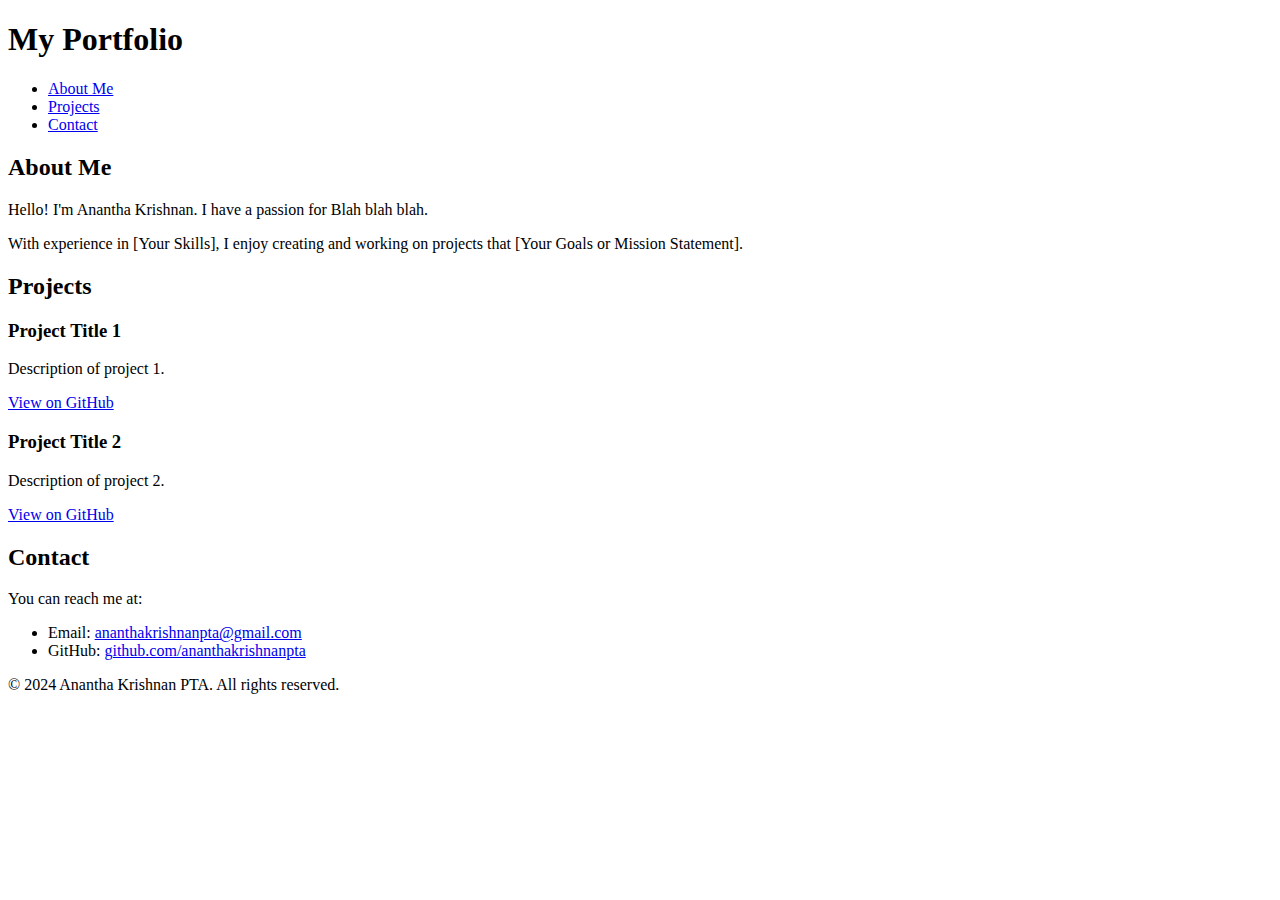
==== index.html @ 8804f5f9 "Create index.html" ====
<!DOCTYPE html>
<html lang="en">
<head>
    <meta charset="UTF-8">
    <meta name="viewport" content="width=device-width, initial-scale=1.0">
    <title>My Portfolio</title>
    <link rel="stylesheet" href="styles.css">
</head>
<body>
    <header>
        <h1>My Portfolio</h1>
        <nav>
            <ul>
                <li><a href="#about">About Me</a></li>
                <li><a href="#projects">Projects</a></li>
                <li><a href="#contact">Contact</a></li>
            </ul>
        </nav>
    </header>
    <section id="about">
        <h2>About Me</h2>
        <p>Hello! I'm Anantha Krishnan. I have a passion for Blah blah blah.</p>
        <p>With experience in [Your Skills], I enjoy creating and working on projects that [Your Goals or Mission Statement].</p>
    </section>
    <section id="projects">
        <h2>Projects</h2>
        <div class="project">
            <h3>Project Title 1</h3>
            <p>Description of project 1.</p>
            <a href="http://github.com/yourusername/project1">View on GitHub</a>
        </div>
        <div class="project">
            <h3>Project Title 2</h3>
            <p>Description of project 2.</p>
            <a href="http://github.com/yourusername/project2">View on GitHub</a>
        </div>
        <!-- Add more projects as needed -->
    </section>
    <section id="contact">
        <h2>Contact</h2>
        <p>You can reach me at:</p>
        <ul>
            <li>Email: <a href="mailto:ananthakrishnanpta@gmail.com">ananthakrishnanpta@gmail.com</a></li>
            <li>GitHub: <a href="http://github.com/ananthakrishnanpta">github.com/ananthakrishnanpta</a></li>
            <!-- Add other contact methods as needed -->
        </ul>
    </section>
    <footer>
        <p>&copy; 2024 Anantha Krishnan PTA. All rights reserved.</p>
    </footer>
</body>
</html>
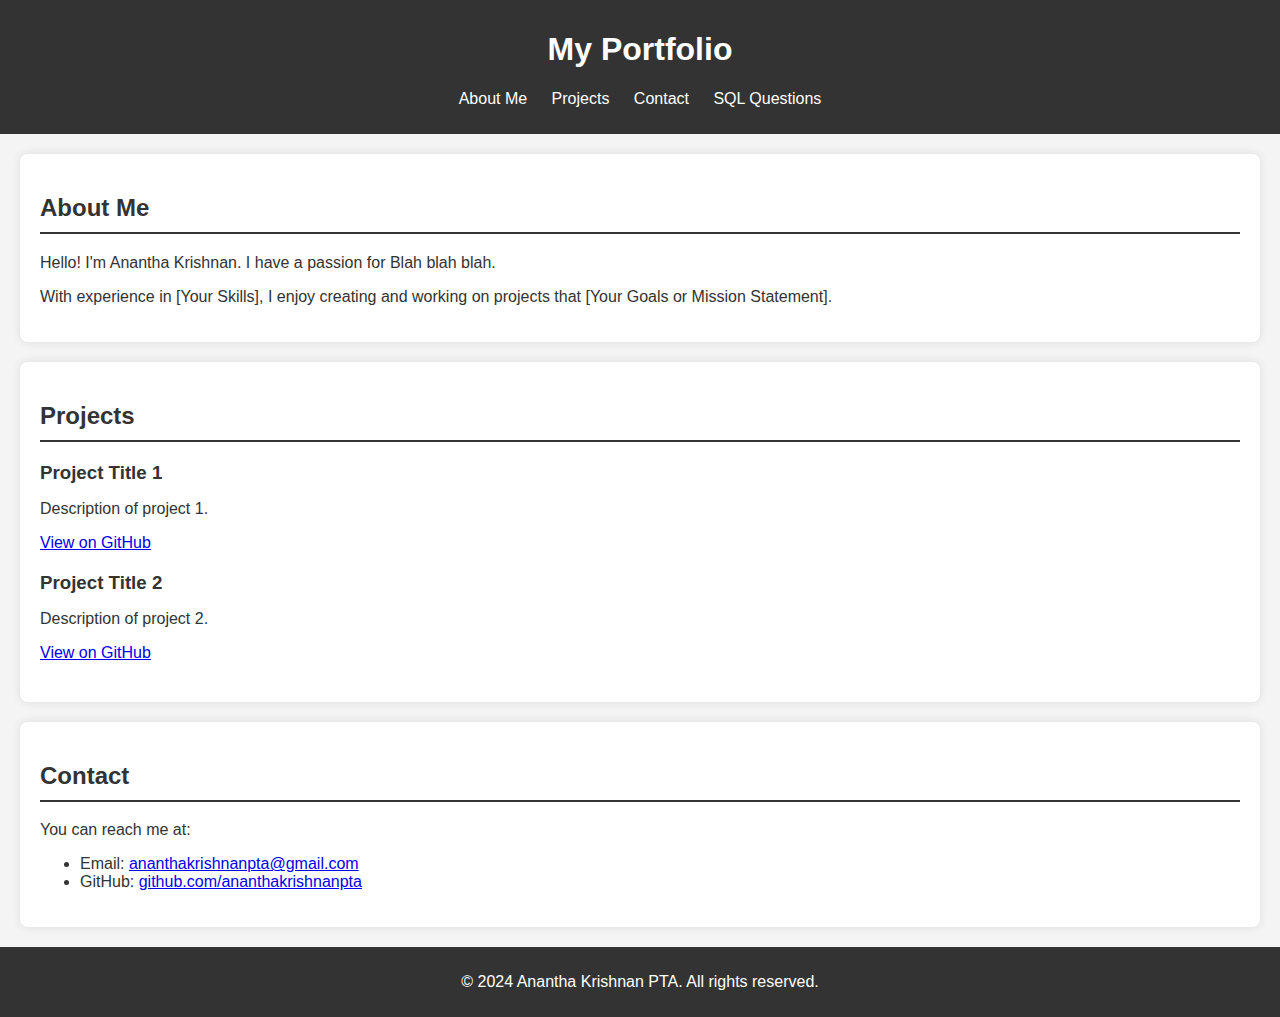
==== commit 63d59214: "Update index.html" ====
--- a/index.html
+++ b/index.html
@@ -14,6 +14,7 @@
                 <li><a href="#about">About Me</a></li>
                 <li><a href="#projects">Projects</a></li>
                 <li><a href="#contact">Contact</a></li>
+                <li><a href="sql.html">SQL Questions</a></li>
             </ul>
         </nav>
     </header>
--- a/styles.css
+++ b/styles.css
@@ -0,0 +1,57 @@
+body {
+    font-family: Arial, sans-serif;
+    margin: 0;
+    padding: 0;
+    background-color: #f4f4f4;
+    color: #333;
+}
+
+header {
+    background-color: #333;
+    color: white;
+    padding: 10px 0;
+    text-align: center;
+}
+
+header nav ul {
+    list-style-type: none;
+    padding: 0;
+}
+
+header nav ul li {
+    display: inline;
+    margin: 0 10px;
+}
+
+header nav ul li a {
+    color: white;
+    text-decoration: none;
+}
+
+section {
+    padding: 20px;
+    margin: 20px;
+    background-color: white;
+    border-radius: 8px;
+    box-shadow: 0 0 10px rgba(0, 0, 0, 0.1);
+}
+
+section h2 {
+    border-bottom: 2px solid #333;
+    padding-bottom: 10px;
+}
+
+.project {
+    margin: 20px 0;
+}
+
+.project h3 {
+    margin: 0;
+}
+
+footer {
+    text-align: center;
+    padding: 10px;
+    background-color: #333;
+    color: white;
+}
